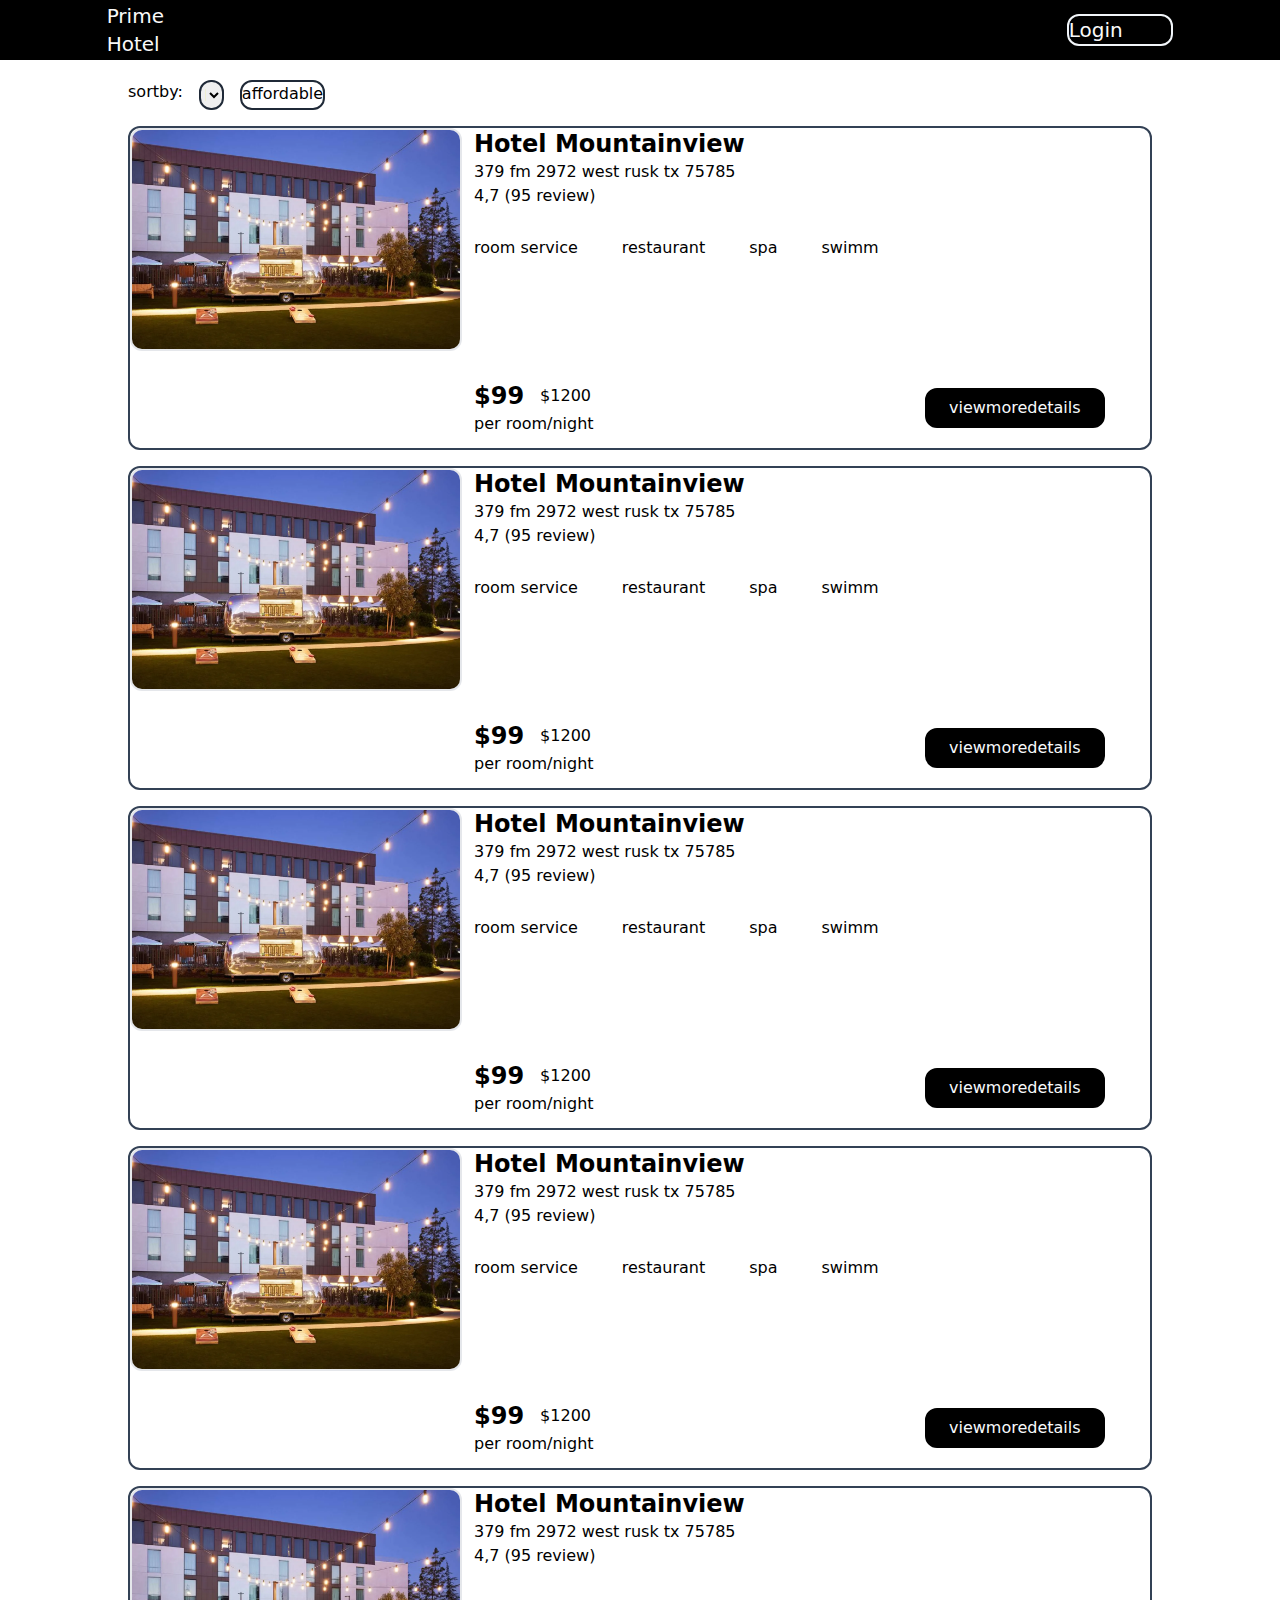
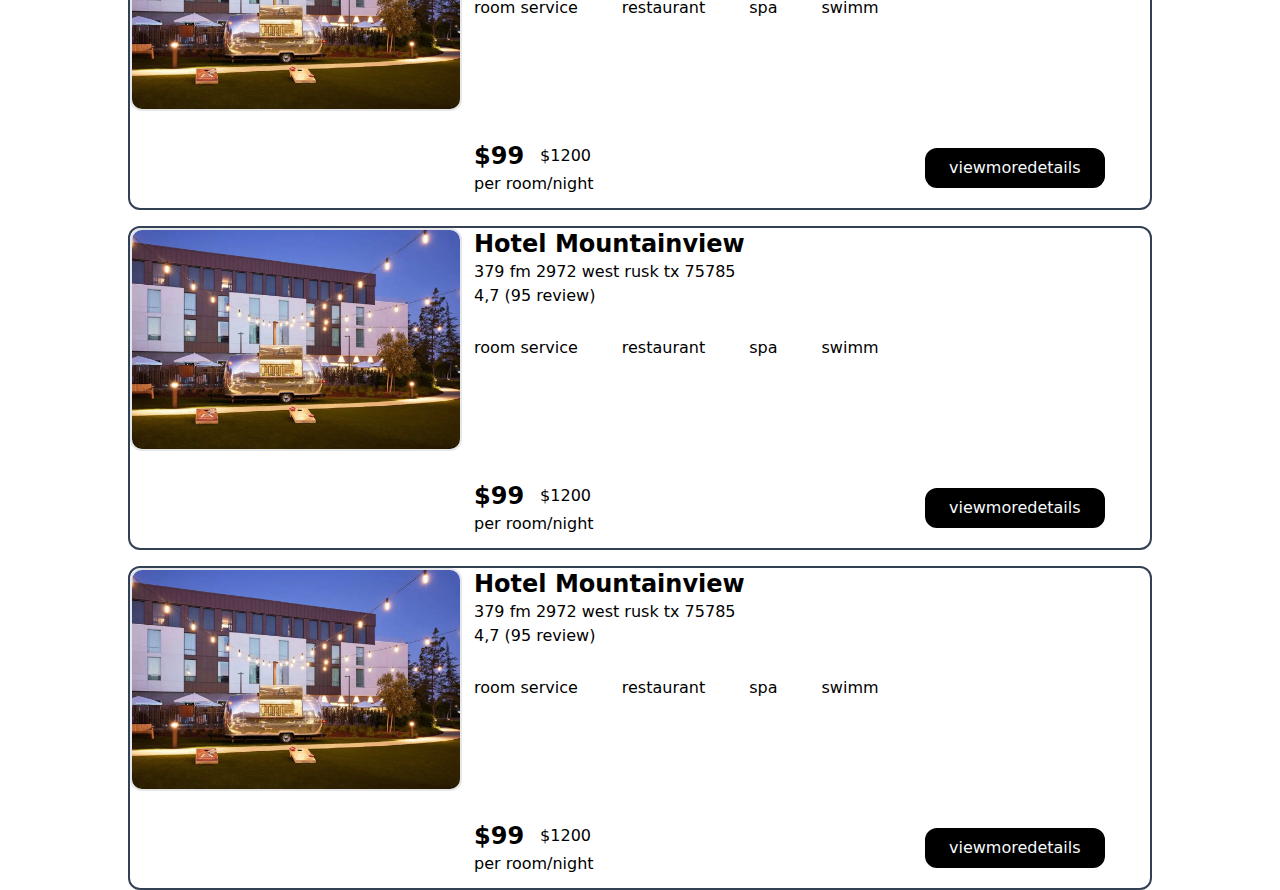
==== src/primehotel.html @ b379e8ba "second commit" ====
<!DOCTYPE html>
<html lang="en">
  <head>
    <meta charset="UTF-8" />
    <meta http-equiv="X-UA-Compatible" content="IE=edge" />
    <meta name="viewport" content="width=device-width, initial-scale=1.0" />
    <link href="./output.css" rel="stylesheet" />
    <link
      rel="stylesheet"
      href="https://cdnjs.cloudflare.com/ajax/libs/font-awesome/6.5.2/css/all.min.css"
      integrity="sha512-SnH5WK+bZxgPHs44uWIX+LLJAJ9/2PkPKZ5QiAj6Ta86w+fsb2TkcmfRyVX3pBnMFcV7oQPJkl9QevSCWr3W6A=="
      crossorigin="anonymous"
      referrerpolicy="no-referrer"
    />
    <title>Document</title>
  </head>
  <body>
    <div class="bar w-full h-[60px] grid grid-cols-12 bg-black items-center relative ">
        <div class="name col-start-2 col-end-3 ">
            <a href="/src/index.html" class="text-zinc-50 text-xl max-sm:text-sm ">Prime Hotel</h3>
        </div>
        <div class="login col-start-11 col-end-12 border-2 rounded-xl border-slate-100 max-sm:w-ful">
            <a href="/src/login.html" class="text-zinc-50 text-center text-xl max-sm:text-sm max-sm:hidden ">Login </a>
               <span class="text-center"> <i class="fa-solid fa-right-to-bracket text-zinc-50 text-center"></i></span>
        </div>
    </div>
    <div class="content w-4/5 m-auto grid grid-cols-1 gap-y-4 mt-[20px] ">
      <div class="control w-full grid grid-cols-6">
            <div class="col-start-1 col-end-2 flex gap-4">
              <p>sortby:</p>
              <select class="w-[25px] h-[30px] border-2 rounded-xl border-gray-800" name="option" id="fieldid">
                <option value="option1">Rating</option>
                <option value="option2">name</option>
                <option value="option3">price</option>
              </select>
              <div class="border-2 rounded-xl border-gray-800">
                <p>affordable</p>
              </div>
            </div>
      </div>
      <div class="hotel grid grid-cols-3 gap-3 border-2 rounded-xl border-slate-700 w-auto h-auto max-sm:gap-2 sm:max-md:gap-3 ">
        <div class="img col-span-1">
          <img class="max-sm:h-full sm:max-md:h-full border-2 rounded-xl" src="/src/img/73821843_XL.webp" alt="">
        </div>
        <div class="demohotel grid grid-rows-4 col-span-2 max-sm:grid-rows-2 sm:max-md:grid-rows-2">
        
           <div>
              <h1 class="text-2xl font-bold max-sm:text-[12px] sm:max-md:text-sm">Hotel Mountainview</h1>
              <p>379 fm 2972 west rusk tx 75785</p>
              <p><i class="fa-regular fa-star text-yellow-400"></i> 4,7 (95 review)</p>
           </div>
          <div class="standar flex items-center gap-11 max-sm:hidden sm:max-md:hidden ">
                <p class="max-sm:tex-sm sm:max-md:text-sm"><i class="fa fa-check-circle" aria-hidden="true"></i>room service</p>
                <p><i class="fa fa-check-circle" aria-hidden="true"></i>restaurant</p>
                <p><i class="fa fa-check-circle" aria-hidden="true"></i>spa</p>
                <p><i class="fa fa-check-circle" aria-hidden="true"></i>swimm</p>
          </div>
          <div class="price grid grid-cols-3 row-start-4 row-end-5 items-center max-sm:row-start-2 max-sm:row-end-3 sm:max-md:row-start-2 sm:max-md:row-end-3">
            <div class="price col-span-2">
              <div class="detailprice flex items-center gap-4">
                <h2 class="text-2xl font-bold">$99</h2>
                <h2>$1200</h2>
              </div>
              <p>per room/night</p>
            </div>
            <div class="view h-1/2 w-4/5 col-span-1 border-2 rounded-xl border-black bg-black flex items-center">
              <a class="w-full"  href="/src/moutainviewhotel.html"><h1 class="text-slate-50 text-center w-full sm:hidden">click</h1><h1 class="text-slate-50 text-center w-full max-sm:text-[10px] sm:max-md:text-[10px] max-sm:hidden">viewmoredetails</h1></a>
            </div>
          </div>
        </div>
      </div>
      <div class="hotel grid grid-cols-3 gap-3 border-2 rounded-xl border-slate-700 w-auto h-auto max-sm:gap-2 sm:max-md:gap-3 ">
        <div class="img col-span-1">
          <img class="max-sm:h-full sm:max-md:h-full border-2 rounded-xl" src="/src/img/73821843_XL.webp" alt="">
        </div>
        <div class="demohotel grid grid-rows-4 col-span-2 max-sm:grid-rows-2 sm:max-md:grid-rows-2">
        
           <div>
              <h1 class="text-2xl font-bold max-sm:text-[12px] sm:max-md:text-sm">Hotel Mountainview</h1>
              <p>379 fm 2972 west rusk tx 75785</p>
              <p><i class="fa-regular fa-star text-yellow-400"></i> 4,7 (95 review)</p>
           </div>
          <div class="standar flex items-center gap-11 max-sm:hidden sm:max-md:hidden ">
                <p class="max-sm:tex-sm sm:max-md:text-sm"><i class="fa fa-check-circle" aria-hidden="true"></i>room service</p>
                <p><i class="fa fa-check-circle" aria-hidden="true"></i>restaurant</p>
                <p><i class="fa fa-check-circle" aria-hidden="true"></i>spa</p>
                <p><i class="fa fa-check-circle" aria-hidden="true"></i>swimm</p>
          </div>
          <div class="price grid grid-cols-3 row-start-4 row-end-5 items-center max-sm:row-start-2 max-sm:row-end-3 sm:max-md:row-start-2 sm:max-md:row-end-3">
            <div class="price col-span-2">
              <div class="detailprice flex items-center gap-4">
                <h2 class="text-2xl font-bold">$99</h2>
                <h2>$1200</h2>
              </div>
              <p>per room/night</p>
            </div>
            <div class="view h-1/2 w-4/5 col-span-1 border-2 rounded-xl border-black bg-black flex items-center">
              <a class="w-full"  href="/src/moutainviewhotel.html"><h1 class="text-slate-50 text-center w-full sm:hidden">click</h1><h1 class="text-slate-50 text-center w-full max-sm:text-[10px] sm:max-md:text-[10px] max-sm:hidden">viewmoredetails</h1></a>
            </div>
          </div>
        </div>
      </div>
      <div class="hotel grid grid-cols-3 gap-3 border-2 rounded-xl border-slate-700 w-auto h-auto max-sm:gap-2 sm:max-md:gap-3 ">
        <div class="img col-span-1">
          <img class="max-sm:h-full sm:max-md:h-full border-2 rounded-xl" src="/src/img/73821843_XL.webp" alt="">
        </div>
        <div class="demohotel grid grid-rows-4 col-span-2 max-sm:grid-rows-2 sm:max-md:grid-rows-2">
        
           <div>
              <h1 class="text-2xl font-bold max-sm:text-[12px] sm:max-md:text-sm">Hotel Mountainview</h1>
              <p>379 fm 2972 west rusk tx 75785</p>
              <p><i class="fa-regular fa-star text-yellow-400"></i> 4,7 (95 review)</p>
           </div>
          <div class="standar flex items-center gap-11 max-sm:hidden sm:max-md:hidden ">
                <p class="max-sm:tex-sm sm:max-md:text-sm"><i class="fa fa-check-circle" aria-hidden="true"></i>room service</p>
                <p><i class="fa fa-check-circle" aria-hidden="true"></i>restaurant</p>
                <p><i class="fa fa-check-circle" aria-hidden="true"></i>spa</p>
                <p><i class="fa fa-check-circle" aria-hidden="true"></i>swimm</p>
          </div>
          <div class="price grid grid-cols-3 row-start-4 row-end-5 items-center max-sm:row-start-2 max-sm:row-end-3 sm:max-md:row-start-2 sm:max-md:row-end-3">
            <div class="price col-span-2">
              <div class="detailprice flex items-center gap-4">
                <h2 class="text-2xl font-bold">$99</h2>
                <h2>$1200</h2>
              </div>
              <p>per room/night</p>
            </div>
            <div class="view h-1/2 w-4/5 col-span-1 border-2 rounded-xl border-black bg-black flex items-center">
              <a class="w-full"  href="/src/moutainviewhotel.html"><h1 class="text-slate-50 text-center w-full sm:hidden">click</h1><h1 class="text-slate-50 text-center w-full max-sm:text-[10px] sm:max-md:text-[10px] max-sm:hidden">viewmoredetails</h1></a>
            </div>
          </div>
        </div>
      </div>
      <div class="hotel grid grid-cols-3 gap-3 border-2 rounded-xl border-slate-700 w-auto h-auto max-sm:gap-2 sm:max-md:gap-3 ">
        <div class="img col-span-1">
          <img class="max-sm:h-full sm:max-md:h-full border-2 rounded-xl" src="/src/img/73821843_XL.webp" alt="">
        </div>
        <div class="demohotel grid grid-rows-4 col-span-2 max-sm:grid-rows-2 sm:max-md:grid-rows-2">
        
           <div>
              <h1 class="text-2xl font-bold max-sm:text-[12px] sm:max-md:text-sm">Hotel Mountainview</h1>
              <p>379 fm 2972 west rusk tx 75785</p>
              <p><i class="fa-regular fa-star text-yellow-400"></i> 4,7 (95 review)</p>
           </div>
          <div class="standar flex items-center gap-11 max-sm:hidden sm:max-md:hidden ">
                <p class="max-sm:tex-sm sm:max-md:text-sm"><i class="fa fa-check-circle" aria-hidden="true"></i>room service</p>
                <p><i class="fa fa-check-circle" aria-hidden="true"></i>restaurant</p>
                <p><i class="fa fa-check-circle" aria-hidden="true"></i>spa</p>
                <p><i class="fa fa-check-circle" aria-hidden="true"></i>swimm</p>
          </div>
          <div class="price grid grid-cols-3 row-start-4 row-end-5 items-center max-sm:row-start-2 max-sm:row-end-3 sm:max-md:row-start-2 sm:max-md:row-end-3">
            <div class="price col-span-2">
              <div class="detailprice flex items-center gap-4">
                <h2 class="text-2xl font-bold">$99</h2>
                <h2>$1200</h2>
              </div>
              <p>per room/night</p>
            </div>
            <div class="view h-1/2 w-4/5 col-span-1 border-2 rounded-xl border-black bg-black flex items-center">
              <a class="w-full"  href="/src/moutainviewhotel.html"><h1 class="text-slate-50 text-center w-full sm:hidden">click</h1><h1 class="text-slate-50 text-center w-full max-sm:text-[10px] sm:max-md:text-[10px] max-sm:hidden">viewmoredetails</h1></a>
            </div>
          </div>
        </div>
      </div>
      <div class="hotel grid grid-cols-3 gap-3 border-2 rounded-xl border-slate-700 w-auto h-auto max-sm:gap-2 sm:max-md:gap-3 ">
        <div class="img col-span-1">
          <img class="max-sm:h-full sm:max-md:h-full border-2 rounded-xl" src="/src/img/73821843_XL.webp" alt="">
        </div>
        <div class="demohotel grid grid-rows-4 col-span-2 max-sm:grid-rows-2 sm:max-md:grid-rows-2">
        
           <div>
              <h1 class="text-2xl font-bold max-sm:text-[12px] sm:max-md:text-sm">Hotel Mountainview</h1>
              <p>379 fm 2972 west rusk tx 75785</p>
              <p><i class="fa-regular fa-star text-yellow-400"></i> 4,7 (95 review)</p>
           </div>
          <div class="standar flex items-center gap-11 max-sm:hidden sm:max-md:hidden ">
                <p class="max-sm:tex-sm sm:max-md:text-sm"><i class="fa fa-check-circle" aria-hidden="true"></i>room service</p>
                <p><i class="fa fa-check-circle" aria-hidden="true"></i>restaurant</p>
                <p><i class="fa fa-check-circle" aria-hidden="true"></i>spa</p>
                <p><i class="fa fa-check-circle" aria-hidden="true"></i>swimm</p>
          </div>
          <div class="price grid grid-cols-3 row-start-4 row-end-5 items-center max-sm:row-start-2 max-sm:row-end-3 sm:max-md:row-start-2 sm:max-md:row-end-3">
            <div class="price col-span-2">
              <div class="detailprice flex items-center gap-4">
                <h2 class="text-2xl font-bold">$99</h2>
                <h2>$1200</h2>
              </div>
              <p>per room/night</p>
            </div>
            <div class="view h-1/2 w-4/5 col-span-1 border-2 rounded-xl border-black bg-black flex items-center">
              <a class="w-full"  href="/src/moutainviewhotel.html"><h1 class="text-slate-50 text-center w-full sm:hidden">click</h1><h1 class="text-slate-50 text-center w-full max-sm:text-[10px] sm:max-md:text-[10px] max-sm:hidden">viewmoredetails</h1></a>
            </div>
          </div>
        </div>
      </div>
      <div class="hotel grid grid-cols-3 gap-3 border-2 rounded-xl border-slate-700 w-auto h-auto max-sm:gap-2 sm:max-md:gap-3 ">
        <div class="img col-span-1">
          <img class="max-sm:h-full sm:max-md:h-full border-2 rounded-xl" src="/src/img/73821843_XL.webp" alt="">
        </div>
        <div class="demohotel grid grid-rows-4 col-span-2 max-sm:grid-rows-2 sm:max-md:grid-rows-2">
        
           <div>
              <h1 class="text-2xl font-bold max-sm:text-[12px] sm:max-md:text-sm">Hotel Mountainview</h1>
              <p>379 fm 2972 west rusk tx 75785</p>
              <p><i class="fa-regular fa-star text-yellow-400"></i> 4,7 (95 review)</p>
           </div>
          <div class="standar flex items-center gap-11 max-sm:hidden sm:max-md:hidden ">
                <p class="max-sm:tex-sm sm:max-md:text-sm"><i class="fa fa-check-circle" aria-hidden="true"></i>room service</p>
                <p><i class="fa fa-check-circle" aria-hidden="true"></i>restaurant</p>
                <p><i class="fa fa-check-circle" aria-hidden="true"></i>spa</p>
                <p><i class="fa fa-check-circle" aria-hidden="true"></i>swimm</p>
          </div>
          <div class="price grid grid-cols-3 row-start-4 row-end-5 items-center max-sm:row-start-2 max-sm:row-end-3 sm:max-md:row-start-2 sm:max-md:row-end-3">
            <div class="price col-span-2">
              <div class="detailprice flex items-center gap-4">
                <h2 class="text-2xl font-bold">$99</h2>
                <h2>$1200</h2>
              </div>
              <p>per room/night</p>
            </div>
            <div class="view h-1/2 w-4/5 col-span-1 border-2 rounded-xl border-black bg-black flex items-center">
              <a class="w-full"  href="/src/moutainviewhotel.html"><h1 class="text-slate-50 text-center w-full sm:hidden">click</h1><h1 class="text-slate-50 text-center w-full max-sm:text-[10px] sm:max-md:text-[10px] max-sm:hidden">viewmoredetails</h1></a>
            </div>
          </div>
        </div>
      </div>
      <div class="hotel grid grid-cols-3 gap-3 border-2 rounded-xl border-slate-700 w-auto h-auto max-sm:gap-2 sm:max-md:gap-3 ">
        <div class="img col-span-1">
          <img class="max-sm:h-full sm:max-md:h-full border-2 rounded-xl" src="/src/img/73821843_XL.webp" alt="">
        </div>
        <div class="demohotel grid grid-rows-4 col-span-2 max-sm:grid-rows-2 sm:max-md:grid-rows-2">
        
           <div>
              <h1 class="text-2xl font-bold max-sm:text-[12px] sm:max-md:text-sm">Hotel Mountainview</h1>
              <p>379 fm 2972 west rusk tx 75785</p>
              <p><i class="fa-regular fa-star text-yellow-400"></i> 4,7 (95 review)</p>
           </div>
          <div class="standar flex items-center gap-11 max-sm:hidden sm:max-md:hidden ">
                <p class="max-sm:tex-sm sm:max-md:text-sm"><i class="fa fa-check-circle" aria-hidden="true"></i>room service</p>
                <p><i class="fa fa-check-circle" aria-hidden="true"></i>restaurant</p>
                <p><i class="fa fa-check-circle" aria-hidden="true"></i>spa</p>
                <p><i class="fa fa-check-circle" aria-hidden="true"></i>swimm</p>
          </div>
          <div class="price grid grid-cols-3 row-start-4 row-end-5 items-center max-sm:row-start-2 max-sm:row-end-3 sm:max-md:row-start-2 sm:max-md:row-end-3">
            <div class="price col-span-2">
              <div class="detailprice flex items-center gap-4">
                <h2 class="text-2xl font-bold">$99</h2>
                <h2>$1200</h2>
              </div>
              <p>per room/night</p>
            </div>
            <div class="view h-1/2 w-4/5 col-span-1 border-2 rounded-xl border-black bg-black flex items-center">
              <a class="w-full"  href="/src/moutainviewhotel.html"><h1 class="text-slate-50 text-center w-full sm:hidden">click</h1><h1 class="text-slate-50 text-center w-full max-sm:text-[10px] sm:max-md:text-[10px] max-sm:hidden">viewmoredetails</h1></a>
            </div>
          </div>
        </div>
      </div>
    </div>
  </body>
</html>
---- src/output.css ----
/*
! tailwindcss v3.4.3 | MIT License | https://tailwindcss.com
*/

/*
1. Prevent padding and border from affecting element width. (https://github.com/mozdevs/cssremedy/issues/4)
2. Allow adding a border to an element by just adding a border-width. (https://github.com/tailwindcss/tailwindcss/pull/116)
*/

*,
::before,
::after {
  box-sizing: border-box;
  /* 1 */
  border-width: 0;
  /* 2 */
  border-style: solid;
  /* 2 */
  border-color: #e5e7eb;
  /* 2 */
}

::before,
::after {
  --tw-content: '';
}

/*
1. Use a consistent sensible line-height in all browsers.
2. Prevent adjustments of font size after orientation changes in iOS.
3. Use a more readable tab size.
4. Use the user's configured `sans` font-family by default.
5. Use the user's configured `sans` font-feature-settings by default.
6. Use the user's configured `sans` font-variation-settings by default.
7. Disable tap highlights on iOS
*/

html,
:host {
  line-height: 1.5;
  /* 1 */
  -webkit-text-size-adjust: 100%;
  /* 2 */
  -moz-tab-size: 4;
  /* 3 */
  -o-tab-size: 4;
     tab-size: 4;
  /* 3 */
  font-family: ui-sans-serif, system-ui, sans-serif, "Apple Color Emoji", "Segoe UI Emoji", "Segoe UI Symbol", "Noto Color Emoji";
  /* 4 */
  font-feature-settings: normal;
  /* 5 */
  font-variation-settings: normal;
  /* 6 */
  -webkit-tap-highlight-color: transparent;
  /* 7 */
}

/*
1. Remove the margin in all browsers.
2. Inherit line-height from `html` so users can set them as a class directly on the `html` element.
*/

body {
  margin: 0;
  /* 1 */
  line-height: inherit;
  /* 2 */
}

/*
1. Add the correct height in Firefox.
2. Correct the inheritance of border color in Firefox. (https://bugzilla.mozilla.org/show_bug.cgi?id=190655)
3. Ensure horizontal rules are visible by default.
*/

hr {
  height: 0;
  /* 1 */
  color: inherit;
  /* 2 */
  border-top-width: 1px;
  /* 3 */
}

/*
Add the correct text decoration in Chrome, Edge, and Safari.
*/

abbr:where([title]) {
  -webkit-text-decoration: underline dotted;
          text-decoration: underline dotted;
}

/*
Remove the default font size and weight for headings.
*/

h1,
h2,
h3,
h4,
h5,
h6 {
  font-size: inherit;
  font-weight: inherit;
}

/*
Reset links to optimize for opt-in styling instead of opt-out.
*/

a {
  color: inherit;
  text-decoration: inherit;
}

/*
Add the correct font weight in Edge and Safari.
*/

b,
strong {
  font-weight: bolder;
}

/*
1. Use the user's configured `mono` font-family by default.
2. Use the user's configured `mono` font-feature-settings by default.
3. Use the user's configured `mono` font-variation-settings by default.
4. Correct the odd `em` font sizing in all browsers.
*/

code,
kbd,
samp,
pre {
  font-family: ui-monospace, SFMono-Regular, Menlo, Monaco, Consolas, "Liberation Mono", "Courier New", monospace;
  /* 1 */
  font-feature-settings: normal;
  /* 2 */
  font-variation-settings: normal;
  /* 3 */
  font-size: 1em;
  /* 4 */
}

/*
Add the correct font size in all browsers.
*/

small {
  font-size: 80%;
}

/*
Prevent `sub` and `sup` elements from affecting the line height in all browsers.
*/

sub,
sup {
  font-size: 75%;
  line-height: 0;
  position: relative;
  vertical-align: baseline;
}

sub {
  bottom: -0.25em;
}

sup {
  top: -0.5em;
}

/*
1. Remove text indentation from table contents in Chrome and Safari. (https://bugs.chromium.org/p/chromium/issues/detail?id=999088, https://bugs.webkit.org/show_bug.cgi?id=201297)
2. Correct table border color inheritance in all Chrome and Safari. (https://bugs.chromium.org/p/chromium/issues/detail?id=935729, https://bugs.webkit.org/show_bug.cgi?id=195016)
3. Remove gaps between table borders by default.
*/

table {
  text-indent: 0;
  /* 1 */
  border-color: inherit;
  /* 2 */
  border-collapse: collapse;
  /* 3 */
}

/*
1. Change the font styles in all browsers.
2. Remove the margin in Firefox and Safari.
3. Remove default padding in all browsers.
*/

button,
input,
optgroup,
select,
textarea {
  font-family: inherit;
  /* 1 */
  font-feature-settings: inherit;
  /* 1 */
  font-variation-settings: inherit;
  /* 1 */
  font-size: 100%;
  /* 1 */
  font-weight: inherit;
  /* 1 */
  line-height: inherit;
  /* 1 */
  letter-spacing: inherit;
  /* 1 */
  color: inherit;
  /* 1 */
  margin: 0;
  /* 2 */
  padding: 0;
  /* 3 */
}

/*
Remove the inheritance of text transform in Edge and Firefox.
*/

button,
select {
  text-transform: none;
}

/*
1. Correct the inability to style clickable types in iOS and Safari.
2. Remove default button styles.
*/

button,
input:where([type='button']),
input:where([type='reset']),
input:where([type='submit']) {
  -webkit-appearance: button;
  /* 1 */
  background-color: transparent;
  /* 2 */
  background-image: none;
  /* 2 */
}

/*
Use the modern Firefox focus style for all focusable elements.
*/

:-moz-focusring {
  outline: auto;
}

/*
Remove the additional `:invalid` styles in Firefox. (https://github.com/mozilla/gecko-dev/blob/2f9eacd9d3d995c937b4251a5557d95d494c9be1/layout/style/res/forms.css#L728-L737)
*/

:-moz-ui-invalid {
  box-shadow: none;
}

/*
Add the correct vertical alignment in Chrome and Firefox.
*/

progress {
  vertical-align: baseline;
}

/*
Correct the cursor style of increment and decrement buttons in Safari.
*/

::-webkit-inner-spin-button,
::-webkit-outer-spin-button {
  height: auto;
}

/*
1. Correct the odd appearance in Chrome and Safari.
2. Correct the outline style in Safari.
*/

[type='search'] {
  -webkit-appearance: textfield;
  /* 1 */
  outline-offset: -2px;
  /* 2 */
}

/*
Remove the inner padding in Chrome and Safari on macOS.
*/

::-webkit-search-decoration {
  -webkit-appearance: none;
}

/*
1. Correct the inability to style clickable types in iOS and Safari.
2. Change font properties to `inherit` in Safari.
*/

::-webkit-file-upload-button {
  -webkit-appearance: button;
  /* 1 */
  font: inherit;
  /* 2 */
}

/*
Add the correct display in Chrome and Safari.
*/

summary {
  display: list-item;
}

/*
Removes the default spacing and border for appropriate elements.
*/

blockquote,
dl,
dd,
h1,
h2,
h3,
h4,
h5,
h6,
hr,
figure,
p,
pre {
  margin: 0;
}

fieldset {
  margin: 0;
  padding: 0;
}

legend {
  padding: 0;
}

ol,
ul,
menu {
  list-style: none;
  margin: 0;
  padding: 0;
}

/*
Reset default styling for dialogs.
*/

dialog {
  padding: 0;
}

/*
Prevent resizing textareas horizontally by default.
*/

textarea {
  resize: vertical;
}

/*
1. Reset the default placeholder opacity in Firefox. (https://github.com/tailwindlabs/tailwindcss/issues/3300)
2. Set the default placeholder color to the user's configured gray 400 color.
*/

input::-moz-placeholder, textarea::-moz-placeholder {
  opacity: 1;
  /* 1 */
  color: #9ca3af;
  /* 2 */
}

input::placeholder,
textarea::placeholder {
  opacity: 1;
  /* 1 */
  color: #9ca3af;
  /* 2 */
}

/*
Set the default cursor for buttons.
*/

button,
[role="button"] {
  cursor: pointer;
}

/*
Make sure disabled buttons don't get the pointer cursor.
*/

:disabled {
  cursor: default;
}

/*
1. Make replaced elements `display: block` by default. (https://github.com/mozdevs/cssremedy/issues/14)
2. Add `vertical-align: middle` to align replaced elements more sensibly by default. (https://github.com/jensimmons/cssremedy/issues/14#issuecomment-634934210)
   This can trigger a poorly considered lint error in some tools but is included by design.
*/

img,
svg,
video,
canvas,
audio,
iframe,
embed,
object {
  display: block;
  /* 1 */
  vertical-align: middle;
  /* 2 */
}

/*
Constrain images and videos to the parent width and preserve their intrinsic aspect ratio. (https://github.com/mozdevs/cssremedy/issues/14)
*/

img,
video {
  max-width: 100%;
  height: auto;
}

/* Make elements with the HTML hidden attribute stay hidden by default */

[hidden] {
  display: none;
}

*, ::before, ::after {
  --tw-border-spacing-x: 0;
  --tw-border-spacing-y: 0;
  --tw-translate-x: 0;
  --tw-translate-y: 0;
  --tw-rotate: 0;
  --tw-skew-x: 0;
  --tw-skew-y: 0;
  --tw-scale-x: 1;
  --tw-scale-y: 1;
  --tw-pan-x:  ;
  --tw-pan-y:  ;
  --tw-pinch-zoom:  ;
  --tw-scroll-snap-strictness: proximity;
  --tw-gradient-from-position:  ;
  --tw-gradient-via-position:  ;
  --tw-gradient-to-position:  ;
  --tw-ordinal:  ;
  --tw-slashed-zero:  ;
  --tw-numeric-figure:  ;
  --tw-numeric-spacing:  ;
  --tw-numeric-fraction:  ;
  --tw-ring-inset:  ;
  --tw-ring-offset-width: 0px;
  --tw-ring-offset-color: #fff;
  --tw-ring-color: rgb(59 130 246 / 0.5);
  --tw-ring-offset-shadow: 0 0 #0000;
  --tw-ring-shadow: 0 0 #0000;
  --tw-shadow: 0 0 #0000;
  --tw-shadow-colored: 0 0 #0000;
  --tw-blur:  ;
  --tw-brightness:  ;
  --tw-contrast:  ;
  --tw-grayscale:  ;
  --tw-hue-rotate:  ;
  --tw-invert:  ;
  --tw-saturate:  ;
  --tw-sepia:  ;
  --tw-drop-shadow:  ;
  --tw-backdrop-blur:  ;
  --tw-backdrop-brightness:  ;
  --tw-backdrop-contrast:  ;
  --tw-backdrop-grayscale:  ;
  --tw-backdrop-hue-rotate:  ;
  --tw-backdrop-invert:  ;
  --tw-backdrop-opacity:  ;
  --tw-backdrop-saturate:  ;
  --tw-backdrop-sepia:  ;
  --tw-contain-size:  ;
  --tw-contain-layout:  ;
  --tw-contain-paint:  ;
  --tw-contain-style:  ;
}

::backdrop {
  --tw-border-spacing-x: 0;
  --tw-border-spacing-y: 0;
  --tw-translate-x: 0;
  --tw-translate-y: 0;
  --tw-rotate: 0;
  --tw-skew-x: 0;
  --tw-skew-y: 0;
  --tw-scale-x: 1;
  --tw-scale-y: 1;
  --tw-pan-x:  ;
  --tw-pan-y:  ;
  --tw-pinch-zoom:  ;
  --tw-scroll-snap-strictness: proximity;
  --tw-gradient-from-position:  ;
  --tw-gradient-via-position:  ;
  --tw-gradient-to-position:  ;
  --tw-ordinal:  ;
  --tw-slashed-zero:  ;
  --tw-numeric-figure:  ;
  --tw-numeric-spacing:  ;
  --tw-numeric-fraction:  ;
  --tw-ring-inset:  ;
  --tw-ring-offset-width: 0px;
  --tw-ring-offset-color: #fff;
  --tw-ring-color: rgb(59 130 246 / 0.5);
  --tw-ring-offset-shadow: 0 0 #0000;
  --tw-ring-shadow: 0 0 #0000;
  --tw-shadow: 0 0 #0000;
  --tw-shadow-colored: 0 0 #0000;
  --tw-blur:  ;
  --tw-brightness:  ;
  --tw-contrast:  ;
  --tw-grayscale:  ;
  --tw-hue-rotate:  ;
  --tw-invert:  ;
  --tw-saturate:  ;
  --tw-sepia:  ;
  --tw-drop-shadow:  ;
  --tw-backdrop-blur:  ;
  --tw-backdrop-brightness:  ;
  --tw-backdrop-contrast:  ;
  --tw-backdrop-grayscale:  ;
  --tw-backdrop-hue-rotate:  ;
  --tw-backdrop-invert:  ;
  --tw-backdrop-opacity:  ;
  --tw-backdrop-saturate:  ;
  --tw-backdrop-sepia:  ;
  --tw-contain-size:  ;
  --tw-contain-layout:  ;
  --tw-contain-paint:  ;
  --tw-contain-style:  ;
}

.absolute {
  position: absolute;
}

.relative {
  position: relative;
}

.col-span-1 {
  grid-column: span 1 / span 1;
}

.col-span-2 {
  grid-column: span 2 / span 2;
}

.col-span-3 {
  grid-column: span 3 / span 3;
}

.col-start-1 {
  grid-column-start: 1;
}

.col-start-11 {
  grid-column-start: 11;
}

.col-start-2 {
  grid-column-start: 2;
}

.col-start-3 {
  grid-column-start: 3;
}

.col-start-4 {
  grid-column-start: 4;
}

.col-start-6 {
  grid-column-start: 6;
}

.col-end-12 {
  grid-column-end: 12;
}

.col-end-2 {
  grid-column-end: 2;
}

.col-end-3 {
  grid-column-end: 3;
}

.col-end-4 {
  grid-column-end: 4;
}

.col-end-5 {
  grid-column-end: 5;
}

.col-end-7 {
  grid-column-end: 7;
}

.row-start-2 {
  grid-row-start: 2;
}

.row-start-4 {
  grid-row-start: 4;
}

.row-end-3 {
  grid-row-end: 3;
}

.row-end-5 {
  grid-row-end: 5;
}

.m-auto {
  margin: auto;
}

.mx-auto {
  margin-left: auto;
  margin-right: auto;
}

.mb-1 {
  margin-bottom: 0.25rem;
}

.mt-36 {
  margin-top: 9rem;
}

.mt-5 {
  margin-top: 1.25rem;
}

.mt-\[20px\] {
  margin-top: 20px;
}

.mt-\[300px\] {
  margin-top: 300px;
}

.flex {
  display: flex;
}

.grid {
  display: grid;
}

.h-1\/2 {
  height: 50%;
}

.h-32 {
  height: 8rem;
}

.h-4 {
  height: 1rem;
}

.h-\[300px\] {
  height: 300px;
}

.h-\[30px\] {
  height: 30px;
}

.h-\[345px\] {
  height: 345px;
}

.h-\[400px\] {
  height: 400px;
}

.h-\[40px\] {
  height: 40px;
}

.h-\[500px\] {
  height: 500px;
}

.h-\[50px\] {
  height: 50px;
}

.h-\[60px\] {
  height: 60px;
}

.h-\[720px\] {
  height: 720px;
}

.h-auto {
  height: auto;
}

.w-1\/3 {
  width: 33.333333%;
}

.w-2\/3 {
  width: 66.666667%;
}

.w-3\/12 {
  width: 25%;
}

.w-4\/5 {
  width: 80%;
}

.w-40 {
  width: 10rem;
}

.w-48 {
  width: 12rem;
}

.w-6\/12 {
  width: 50%;
}

.w-64 {
  width: 16rem;
}

.w-80 {
  width: 20rem;
}

.w-96 {
  width: 24rem;
}

.w-\[25px\] {
  width: 25px;
}

.w-\[300px\] {
  width: 300px;
}

.w-\[40px\] {
  width: 40px;
}

.w-\[90\%\] {
  width: 90%;
}

.w-auto {
  width: auto;
}

.w-full {
  width: 100%;
}

.grid-cols-1 {
  grid-template-columns: repeat(1, minmax(0, 1fr));
}

.grid-cols-12 {
  grid-template-columns: repeat(12, minmax(0, 1fr));
}

.grid-cols-2 {
  grid-template-columns: repeat(2, minmax(0, 1fr));
}

.grid-cols-3 {
  grid-template-columns: repeat(3, minmax(0, 1fr));
}

.grid-cols-4 {
  grid-template-columns: repeat(4, minmax(0, 1fr));
}

.grid-cols-6 {
  grid-template-columns: repeat(6, minmax(0, 1fr));
}

.grid-rows-3 {
  grid-template-rows: repeat(3, minmax(0, 1fr));
}

.grid-rows-4 {
  grid-template-rows: repeat(4, minmax(0, 1fr));
}

.flex-row {
  flex-direction: row;
}

.flex-col {
  flex-direction: column;
}

.flex-wrap {
  flex-wrap: wrap;
}

.items-center {
  align-items: center;
}

.gap-11 {
  gap: 2.75rem;
}

.gap-3 {
  gap: 0.75rem;
}

.gap-4 {
  gap: 1rem;
}

.gap-5 {
  gap: 1.25rem;
}

.gap-6 {
  gap: 1.5rem;
}

.gap-x-40 {
  -moz-column-gap: 10rem;
       column-gap: 10rem;
}

.gap-y-3 {
  row-gap: 0.75rem;
}

.gap-y-4 {
  row-gap: 1rem;
}

.gap-y-5 {
  row-gap: 1.25rem;
}

.rounded {
  border-radius: 0.25rem;
}

.rounded-lg {
  border-radius: 0.5rem;
}

.rounded-xl {
  border-radius: 0.75rem;
}

.border-2 {
  border-width: 2px;
}

.border-b-2 {
  border-bottom-width: 2px;
}

.border-black {
  --tw-border-opacity: 1;
  border-color: rgb(0 0 0 / var(--tw-border-opacity));
}

.border-gray-400 {
  --tw-border-opacity: 1;
  border-color: rgb(156 163 175 / var(--tw-border-opacity));
}

.border-gray-800 {
  --tw-border-opacity: 1;
  border-color: rgb(31 41 55 / var(--tw-border-opacity));
}

.border-slate-100 {
  --tw-border-opacity: 1;
  border-color: rgb(241 245 249 / var(--tw-border-opacity));
}

.border-slate-700 {
  --tw-border-opacity: 1;
  border-color: rgb(51 65 85 / var(--tw-border-opacity));
}

.border-slate-950 {
  --tw-border-opacity: 1;
  border-color: rgb(2 6 23 / var(--tw-border-opacity));
}

.border-b-gray-400 {
  --tw-border-opacity: 1;
  border-bottom-color: rgb(156 163 175 / var(--tw-border-opacity));
}

.bg-black {
  --tw-bg-opacity: 1;
  background-color: rgb(0 0 0 / var(--tw-bg-opacity));
}

.bg-blue-500 {
  --tw-bg-opacity: 1;
  background-color: rgb(59 130 246 / var(--tw-bg-opacity));
}

.bg-green-300 {
  --tw-bg-opacity: 1;
  background-color: rgb(134 239 172 / var(--tw-bg-opacity));
}

.bg-green-600 {
  --tw-bg-opacity: 1;
  background-color: rgb(22 163 74 / var(--tw-bg-opacity));
}

.bg-lime-700 {
  --tw-bg-opacity: 1;
  background-color: rgb(77 124 15 / var(--tw-bg-opacity));
}

.bg-orange-500 {
  --tw-bg-opacity: 1;
  background-color: rgb(249 115 22 / var(--tw-bg-opacity));
}

.bg-red-700 {
  --tw-bg-opacity: 1;
  background-color: rgb(185 28 28 / var(--tw-bg-opacity));
}

.bg-slate-900 {
  --tw-bg-opacity: 1;
  background-color: rgb(15 23 42 / var(--tw-bg-opacity));
}

.bg-white {
  --tw-bg-opacity: 1;
  background-color: rgb(255 255 255 / var(--tw-bg-opacity));
}

.bg-gradient-to-r {
  background-image: linear-gradient(to right, var(--tw-gradient-stops));
}

.from-sky-500 {
  --tw-gradient-from: #0ea5e9 var(--tw-gradient-from-position);
  --tw-gradient-to: rgb(14 165 233 / 0) var(--tw-gradient-to-position);
  --tw-gradient-stops: var(--tw-gradient-from), var(--tw-gradient-to);
}

.to-indigo-500 {
  --tw-gradient-to: #6366f1 var(--tw-gradient-to-position);
}

.object-cover {
  -o-object-fit: cover;
     object-fit: cover;
}

.p-1 {
  padding: 0.25rem;
}

.pl-5 {
  padding-left: 1.25rem;
}

.text-center {
  text-align: center;
}

.text-2xl {
  font-size: 1.5rem;
  line-height: 2rem;
}

.text-4xl {
  font-size: 2.25rem;
  line-height: 2.5rem;
}

.text-5xl {
  font-size: 3rem;
  line-height: 1;
}

.text-6xl {
  font-size: 3.75rem;
  line-height: 1;
}

.text-lg {
  font-size: 1.125rem;
  line-height: 1.75rem;
}

.text-xl {
  font-size: 1.25rem;
  line-height: 1.75rem;
}

.font-bold {
  font-weight: 700;
}

.text-slate-100 {
  --tw-text-opacity: 1;
  color: rgb(241 245 249 / var(--tw-text-opacity));
}

.text-slate-50 {
  --tw-text-opacity: 1;
  color: rgb(248 250 252 / var(--tw-text-opacity));
}

.text-slate-950 {
  --tw-text-opacity: 1;
  color: rgb(2 6 23 / var(--tw-text-opacity));
}

.text-yellow-400 {
  --tw-text-opacity: 1;
  color: rgb(250 204 21 / var(--tw-text-opacity));
}

.text-zinc-200 {
  --tw-text-opacity: 1;
  color: rgb(228 228 231 / var(--tw-text-opacity));
}

.text-zinc-50 {
  --tw-text-opacity: 1;
  color: rgb(250 250 250 / var(--tw-text-opacity));
}

.shadow-2xl {
  --tw-shadow: 0 25px 50px -12px rgb(0 0 0 / 0.25);
  --tw-shadow-colored: 0 25px 50px -12px var(--tw-shadow-color);
  box-shadow: var(--tw-ring-offset-shadow, 0 0 #0000), var(--tw-ring-shadow, 0 0 #0000), var(--tw-shadow);
}

@media not all and (min-width: 768px) {
  .max-md\:col-start-1 {
    grid-column-start: 1;
  }

  .max-md\:col-end-2 {
    grid-column-end: 2;
  }

  .max-md\:row-start-1 {
    grid-row-start: 1;
  }

  .max-md\:row-start-2 {
    grid-row-start: 2;
  }

  .max-md\:row-start-3 {
    grid-row-start: 3;
  }

  .max-md\:row-end-2 {
    grid-row-end: 2;
  }

  .max-md\:row-end-3 {
    grid-row-end: 3;
  }

  .max-md\:row-end-4 {
    grid-row-end: 4;
  }

  .max-md\:m-auto {
    margin: auto;
  }

  .max-md\:hidden {
    display: none;
  }

  .max-md\:h-56 {
    height: 14rem;
  }

  .max-md\:h-\[400px\] {
    height: 400px;
  }

  .max-md\:w-3\/4 {
    width: 75%;
  }

  .max-md\:w-6\/12 {
    width: 50%;
  }

  .max-md\:grid-cols-1 {
    grid-template-columns: repeat(1, minmax(0, 1fr));
  }

  .max-md\:grid-rows-3 {
    grid-template-rows: repeat(3, minmax(0, 1fr));
  }

  .max-md\:gap-y-4 {
    row-gap: 1rem;
  }

  .max-md\:text-sm {
    font-size: 0.875rem;
    line-height: 1.25rem;
  }
}

@media not all and (min-width: 640px) {
  .max-sm\:row-start-1 {
    grid-row-start: 1;
  }

  .max-sm\:row-start-2 {
    grid-row-start: 2;
  }

  .max-sm\:row-end-2 {
    grid-row-end: 2;
  }

  .max-sm\:row-end-3 {
    grid-row-end: 3;
  }

  .max-sm\:mx-auto {
    margin-left: auto;
    margin-right: auto;
  }

  .max-sm\:grid {
    display: grid;
  }

  .max-sm\:hidden {
    display: none;
  }

  .max-sm\:h-\[150px\] {
    height: 150px;
  }

  .max-sm\:h-\[200px\] {
    height: 200px;
  }

  .max-sm\:h-\[300px\] {
    height: 300px;
  }

  .max-sm\:h-auto {
    height: auto;
  }

  .max-sm\:h-full {
    height: 100%;
  }

  .max-sm\:w-48 {
    width: 12rem;
  }

  .max-sm\:w-6\/12 {
    width: 50%;
  }

  .max-sm\:w-auto {
    width: auto;
  }

  .max-sm\:w-full {
    width: 100%;
  }

  .max-sm\:grid-rows-2 {
    grid-template-rows: repeat(2, minmax(0, 1fr));
  }

  .max-sm\:flex-col {
    flex-direction: column;
  }

  .max-sm\:gap-2 {
    gap: 0.5rem;
  }

  .max-sm\:gap-x-10 {
    -moz-column-gap: 2.5rem;
         column-gap: 2.5rem;
  }

  .max-sm\:text-center {
    text-align: center;
  }

  .max-sm\:text-\[10px\] {
    font-size: 10px;
  }

  .max-sm\:text-\[12px\] {
    font-size: 12px;
  }

  .max-sm\:text-sm {
    font-size: 0.875rem;
    line-height: 1.25rem;
  }

  .max-sm\:text-\[8px\] {
    font-size: 8px;
  }

  .max-sm\:text-\[15px\] {
    font-size: 15px;
  }
}

@media (min-width: 640px) {
  .sm\:hidden {
    display: none;
  }

  .sm\:grid-cols-3 {
    grid-template-columns: repeat(3, minmax(0, 1fr));
  }

  .sm\:text-2xl {
    font-size: 1.5rem;
    line-height: 2rem;
  }

  .sm\:text-4xl {
    font-size: 2.25rem;
    line-height: 2.5rem;
  }

  .sm\:text-sm {
    font-size: 0.875rem;
    line-height: 1.25rem;
  }

  @media not all and (min-width: 1024px) {
    .sm\:max-lg\:text-lg {
      font-size: 1.125rem;
      line-height: 1.75rem;
    }
  }

  @media not all and (min-width: 768px) {
    .sm\:max-md\:row-start-2 {
      grid-row-start: 2;
    }

    .sm\:max-md\:row-end-3 {
      grid-row-end: 3;
    }

    .sm\:max-md\:hidden {
      display: none;
    }

    .sm\:max-md\:h-full {
      height: 100%;
    }

    .sm\:max-md\:w-64 {
      width: 16rem;
    }

    .sm\:max-md\:grid-rows-2 {
      grid-template-rows: repeat(2, minmax(0, 1fr));
    }

    .sm\:max-md\:gap-3 {
      gap: 0.75rem;
    }

    .sm\:max-md\:gap-x-20 {
      -moz-column-gap: 5rem;
           column-gap: 5rem;
    }

    .sm\:max-md\:text-\[10px\] {
      font-size: 10px;
    }

    .sm\:max-md\:text-lg {
      font-size: 1.125rem;
      line-height: 1.75rem;
    }

    .sm\:max-md\:text-sm {
      font-size: 0.875rem;
      line-height: 1.25rem;
    }
  }
}

@media (min-width: 768px) {
  .md\:w-6\/12 {
    width: 50%;
  }

  .md\:text-2xl {
    font-size: 1.5rem;
    line-height: 2rem;
  }

  .md\:text-5xl {
    font-size: 3rem;
    line-height: 1;
  }

  @media not all and (min-width: 1024px) {
    .md\:max-lg\:w-80 {
      width: 20rem;
    }

    .md\:max-lg\:gap-x-28 {
      -moz-column-gap: 7rem;
           column-gap: 7rem;
    }
  }
}

@media (min-width: 1024px) {
  .lg\:text-3xl {
    font-size: 1.875rem;
    line-height: 2.25rem;
  }

  .lg\:text-6xl {
    font-size: 3.75rem;
    line-height: 1;
  }

  .lg\:text-lg {
    font-size: 1.125rem;
    line-height: 1.75rem;
  }
}
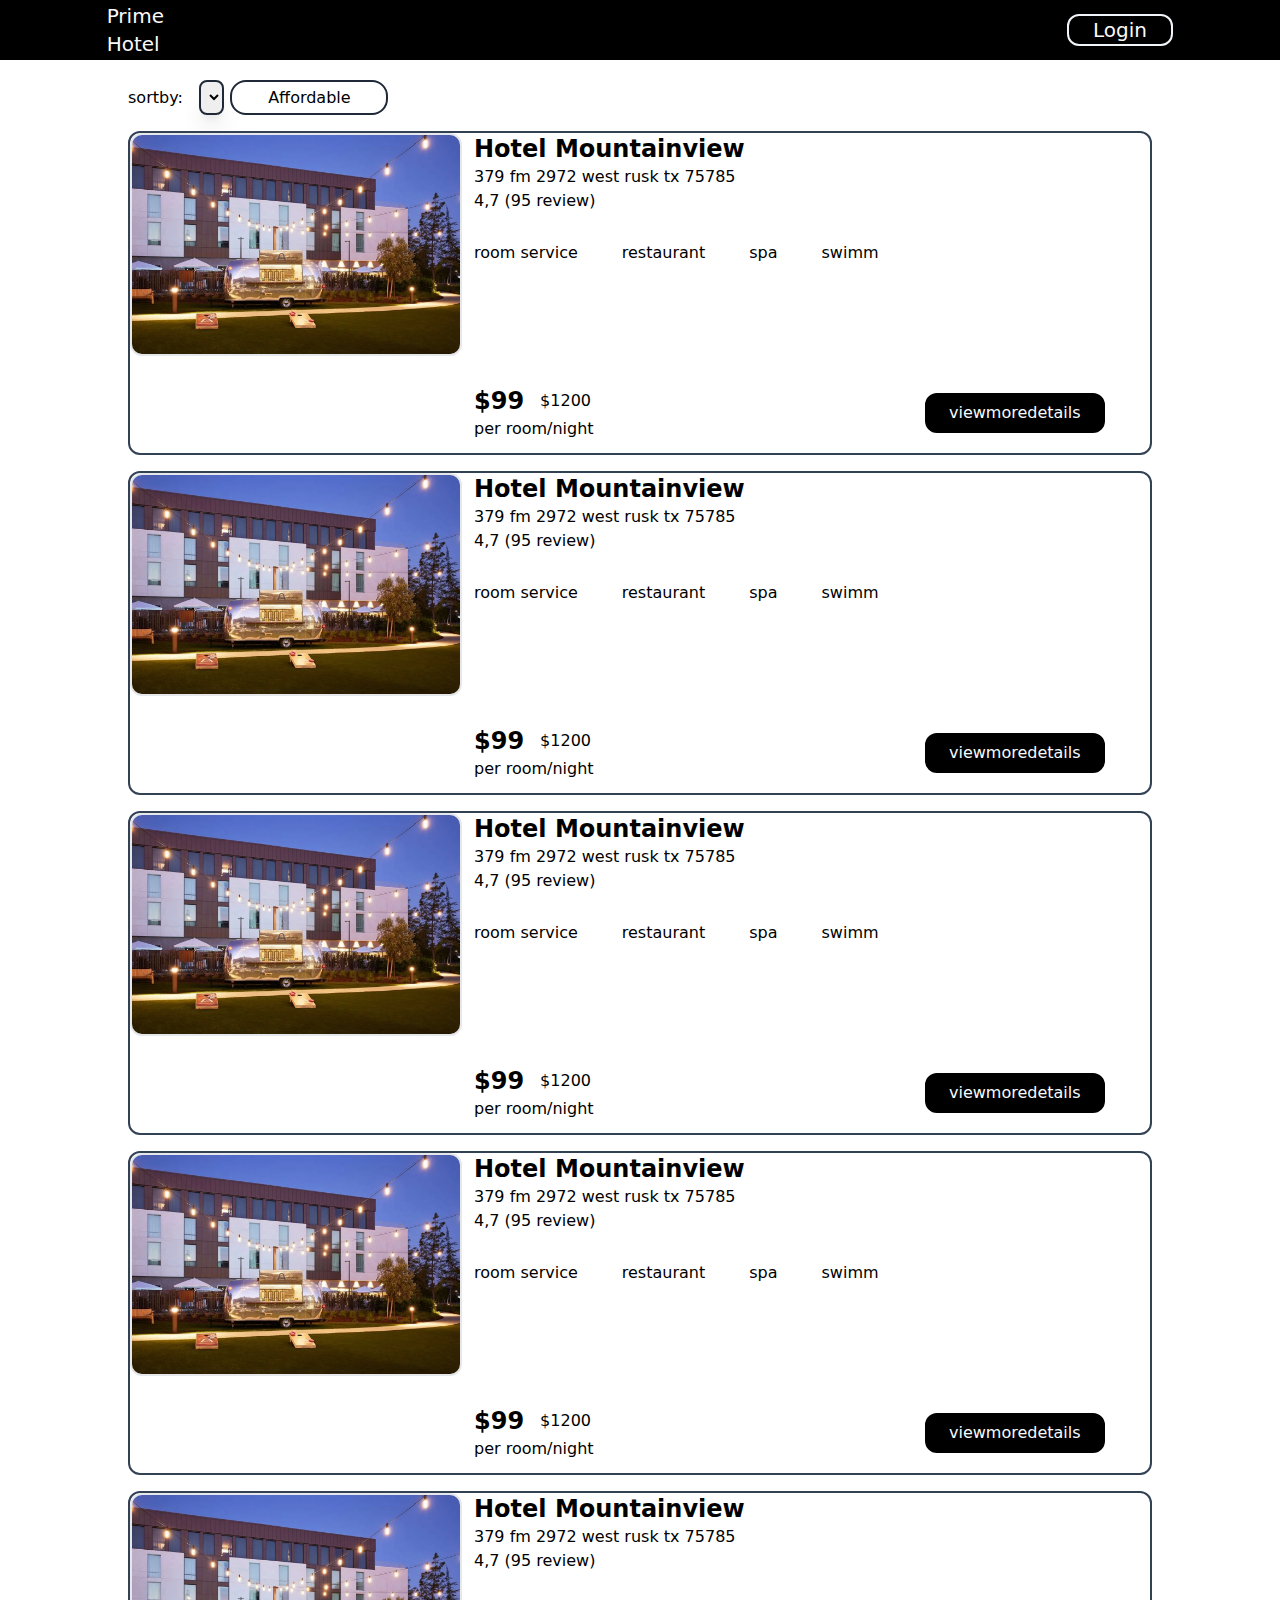
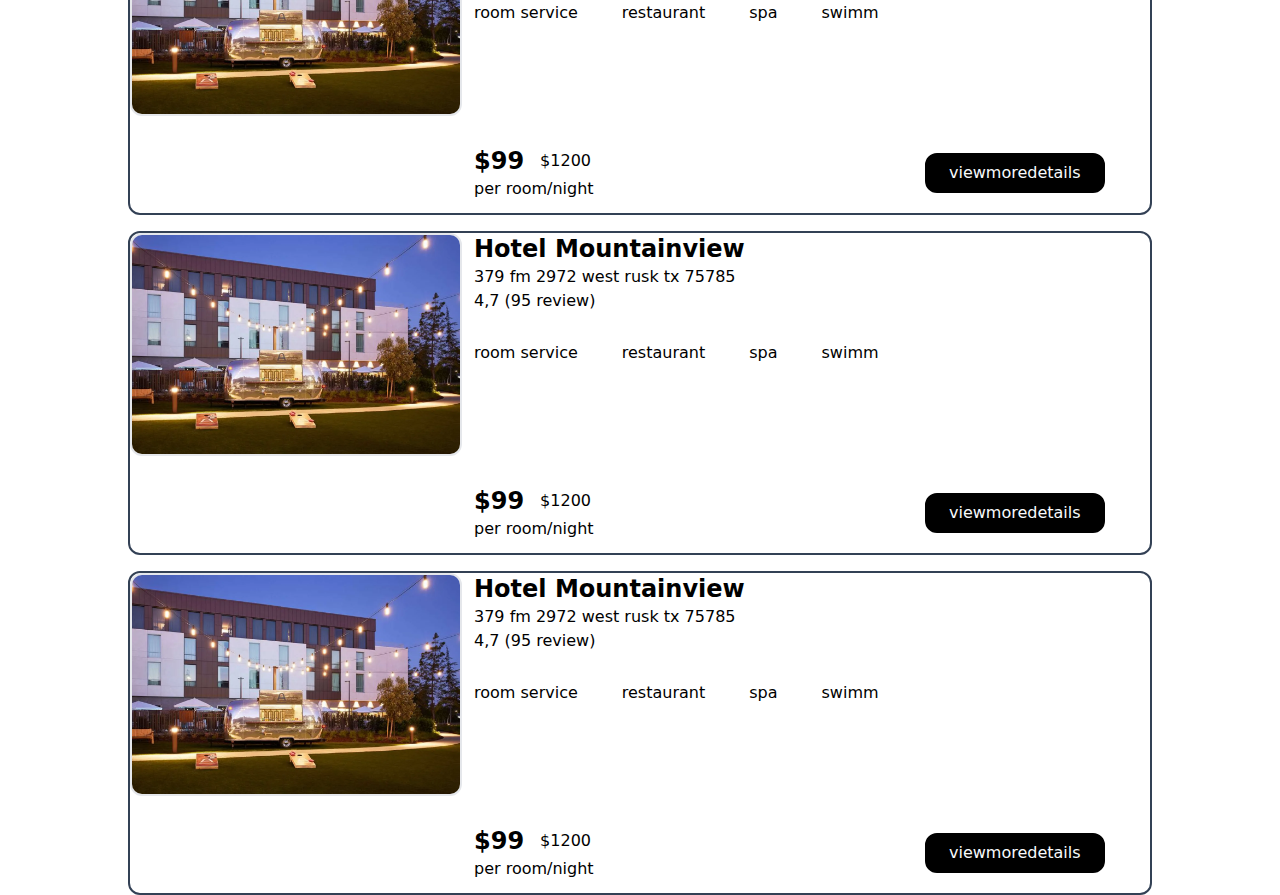
==== commit f61caf0f: "second commit" ====
--- a/src/primehotel.html
+++ b/src/primehotel.html
@@ -19,23 +19,24 @@
         <div class="name col-start-2 col-end-3 ">
             <a href="/src/index.html" class="text-zinc-50 text-xl max-sm:text-sm ">Prime Hotel</h3>
         </div>
-        <div class="login col-start-11 col-end-12 border-2 rounded-xl border-slate-100 max-sm:w-ful">
-            <a href="/src/login.html" class="text-zinc-50 text-center text-xl max-sm:text-sm max-sm:hidden ">Login </a>
-               <span class="text-center"> <i class="fa-solid fa-right-to-bracket text-zinc-50 text-center"></i></span>
+        <div class="login col-start-11 col-end-12 border-2 rounded-xl border-slate-100 max-sm:w-ful flex items-center">
+            <div class="mx-auto"><a href="/src/login.html" class="text-zinc-50 text-center text-xl max-sm:text-sm max-sm:hidden "><p class="text-center">Login </p></a></div>
+               
         </div>
     </div>
     <div class="content w-4/5 m-auto grid grid-cols-1 gap-y-4 mt-[20px] ">
-      <div class="control w-full grid grid-cols-6">
-            <div class="col-start-1 col-end-2 flex gap-4">
+      <div class="control w-full grid grid-cols-10">
+            <div class="col-start-1 col-end-2 flex items-center gap-4">
               <p>sortby:</p>
-              <select class="w-[25px] h-[30px] border-2 rounded-xl border-gray-800" name="option" id="fieldid">
+              <select class="w-[25px] h-[35px] border-2 rounded-lg border-gray-800 shadow-xl" name="option" id="fieldid">
                 <option value="option1">Rating</option>
                 <option value="option2">name</option>
                 <option value="option3">price</option>
               </select>
-              <div class="border-2 rounded-xl border-gray-800">
-                <p>affordable</p>
-              </div>
+              
+            </div>
+            <div class=" col-start-2 col-end-3  border-2 rounded-2xl border-gray-800 w-[158px] h-[35px] flex items-center  ">
+              <div class="mx-auto"><p class="text-center">Affordable</p></div>
             </div>
       </div>
       <div class="hotel grid grid-cols-3 gap-3 border-2 rounded-xl border-slate-700 w-auto h-auto max-sm:gap-2 sm:max-md:gap-3 ">
--- a/src/output.css
+++ b/src/output.css
@@ -727,6 +727,18 @@
   height: auto;
 }
 
+.h-\[72px\] {
+  height: 72px;
+}
+
+.h-\[20px\] {
+  height: 20px;
+}
+
+.h-\[35px\] {
+  height: 35px;
+}
+
 .w-1\/3 {
   width: 33.333333%;
 }
@@ -767,6 +779,10 @@
   width: 24rem;
 }
 
+.w-\[158px\] {
+  width: 158px;
+}
+
 .w-\[25px\] {
   width: 25px;
 }
@@ -813,6 +829,22 @@
 
 .grid-cols-6 {
   grid-template-columns: repeat(6, minmax(0, 1fr));
+}
+
+.grid-cols-8 {
+  grid-template-columns: repeat(8, minmax(0, 1fr));
+}
+
+.grid-cols-7 {
+  grid-template-columns: repeat(7, minmax(0, 1fr));
+}
+
+.grid-cols-11 {
+  grid-template-columns: repeat(11, minmax(0, 1fr));
+}
+
+.grid-cols-10 {
+  grid-template-columns: repeat(10, minmax(0, 1fr));
 }
 
 .grid-rows-3 {
@@ -886,6 +918,10 @@
 
 .rounded-xl {
   border-radius: 0.75rem;
+}
+
+.rounded-2xl {
+  border-radius: 1rem;
 }
 
 .border-2 {
@@ -1077,6 +1113,12 @@
   box-shadow: var(--tw-ring-offset-shadow, 0 0 #0000), var(--tw-ring-shadow, 0 0 #0000), var(--tw-shadow);
 }
 
+.shadow-xl {
+  --tw-shadow: 0 20px 25px -5px rgb(0 0 0 / 0.1), 0 8px 10px -6px rgb(0 0 0 / 0.1);
+  --tw-shadow-colored: 0 20px 25px -5px var(--tw-shadow-color), 0 8px 10px -6px var(--tw-shadow-color);
+  box-shadow: var(--tw-ring-offset-shadow, 0 0 #0000), var(--tw-ring-shadow, 0 0 #0000), var(--tw-shadow);
+}
+
 @media not all and (min-width: 768px) {
   .max-md\:col-start-1 {
     grid-column-start: 1;
@@ -1169,11 +1211,6 @@
     grid-row-end: 3;
   }
 
-  .max-sm\:mx-auto {
-    margin-left: auto;
-    margin-right: auto;
-  }
-
   .max-sm\:grid {
     display: grid;
   }
@@ -1250,14 +1287,6 @@
   .max-sm\:text-sm {
     font-size: 0.875rem;
     line-height: 1.25rem;
-  }
-
-  .max-sm\:text-\[8px\] {
-    font-size: 8px;
-  }
-
-  .max-sm\:text-\[15px\] {
-    font-size: 15px;
   }
 }
 
